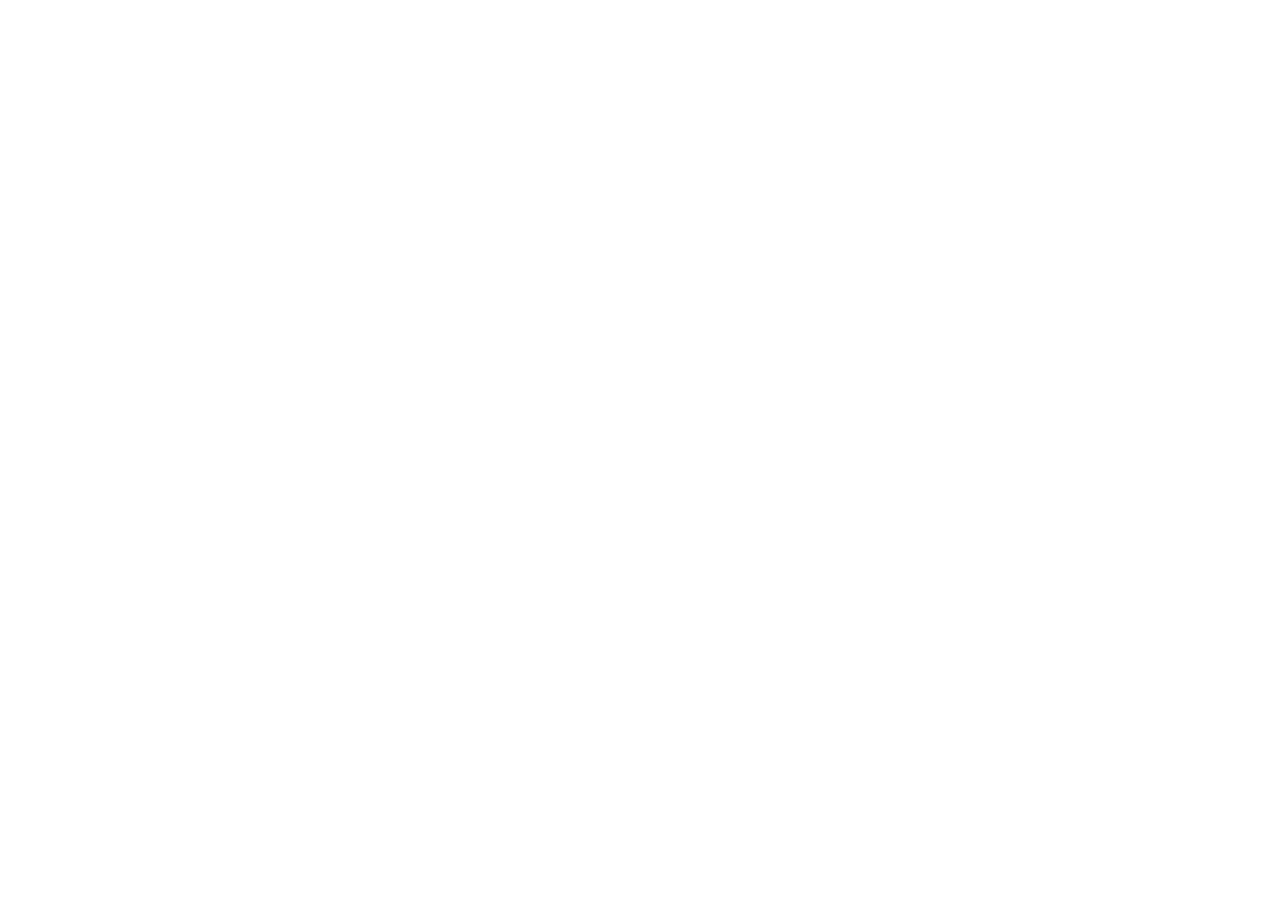
==== index.html @ 46dae687 "Inicio de creacion de la pag" ====
<!DOCTYPE html>
<html lang="es">
<head>
    <meta charset="UTF-8">
    <meta name="viewport" content="width=device-width, initial-scale=1.0">
    <title>Nébula</title>
</head>
<body>
    <header></header>
    <hero></hero>
    <footer></footer>
</body>
</html>
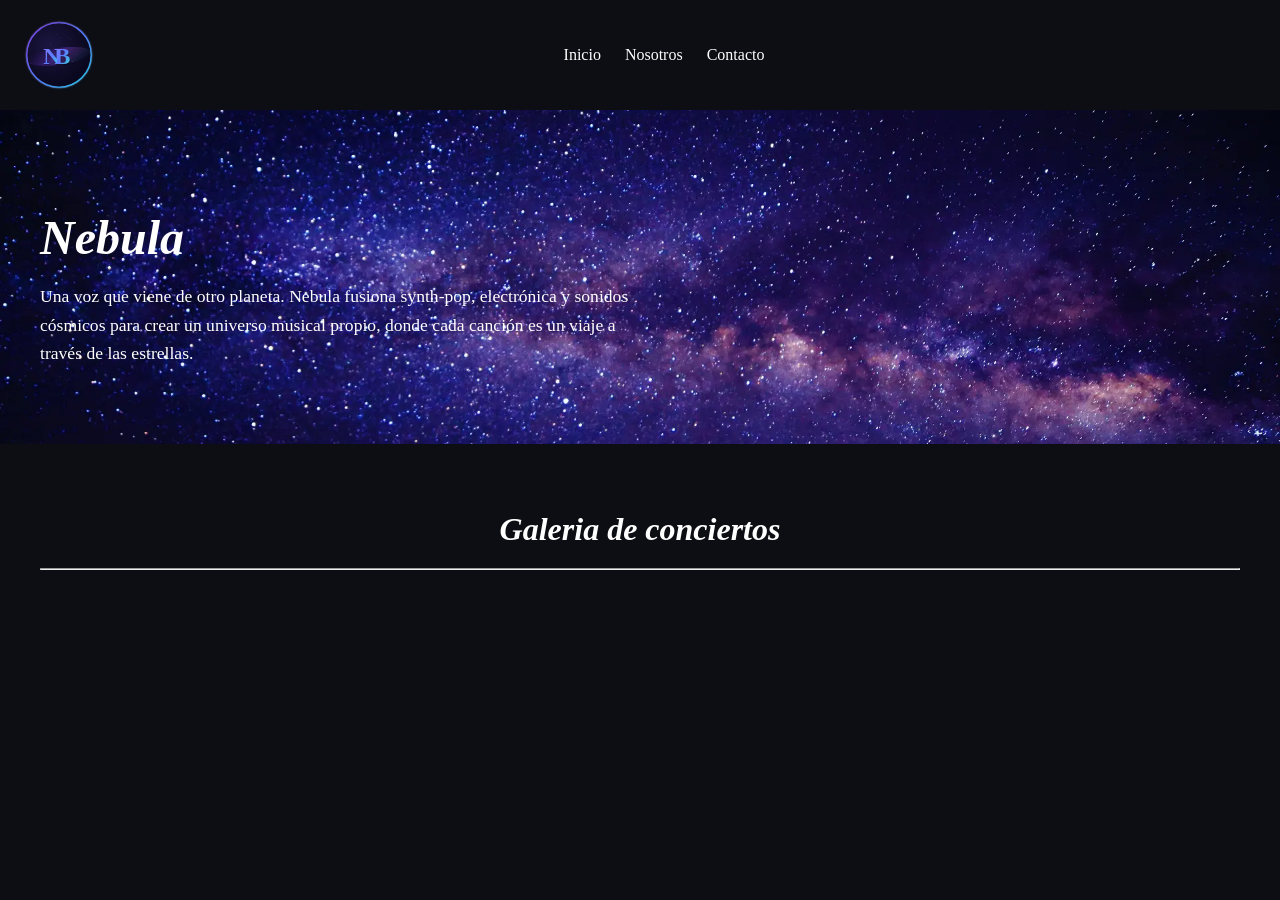
==== commit 4d893f28: "Html y css y imagenes" ====
--- a/index.html
+++ b/index.html
@@ -4,10 +4,36 @@
     <meta charset="UTF-8">
     <meta name="viewport" content="width=device-width, initial-scale=1.0">
     <title>Nébula</title>
+
+    <link rel="stylesheet" href="css.css">
 </head>
 <body>
-    <header></header>
-    <hero></hero>
+    <header>
+         <img src="/assets/img/Logo.svg" class="logo">
+    
+        <nav>
+            <a href="#">Inicio</a>
+            <a href="#">Nosotros</a>
+            <a href="#">Contacto</a>
+        </nav>
+    </header>
+    <section class="hero">
+        <div class="hero-text">
+            <h1>Nebula</h1>
+            <p>Una voz que viene de otro planeta. Nebula fusiona synth-pop, electrónica y sonidos cósmicos para crear un universo musical propio, donde cada canción es un viaje a través de las estrellas.</p>
+        </div>
+    </section>
+    <section class="galeria">
+        <div>    
+            <h1>Galeria de conciertos
+            </h1>
+            <hr>
+
+            <div>
+                
+            </div>
+        </div>
+    </section>
     <footer></footer>
 </body>
 </html>
--- a/css.css
+++ b/css.css
@@ -0,0 +1,79 @@
+header {
+    position: fixed;
+    top: 0;
+    left: 0;
+    right: 0;
+    width: 100%;
+    z-index: 1000;
+    border-radius: 0;
+    background-color: #0d0d14;
+    padding: 20px 24px;
+    display: grid;
+    grid-template-columns: 1fr auto 1fr;
+    align-items: center;
+}
+
+body {
+    margin: 0;
+    padding-top: 110px; 
+    background-color: #0d0d14;
+    
+}
+
+.hero {
+    background-image: url("/assets/img/estrellado.webp");
+    background-size: cover;
+    background-position: center;
+    background-repeat: no-repeat;
+    min-height: 50px; 
+    display: flex;
+    align-items: center;
+    padding: 60px 40px;
+
+    margin: 0;         
+    border-radius: 0;  
+}
+
+.hero-text {
+    max-width: 600px;
+    color: white;
+}
+
+.hero-text h1 {
+    font-size: 3rem;
+    font-style: italic;
+    margin-bottom: 16px;
+}
+
+.hero-text p {
+    font-size: 1.1rem;
+    line-height: 1.6;
+}
+.logo {
+    height: 70px;
+    width: auto;
+}
+
+nav {
+    display: flex;
+    gap: 24px;
+}
+
+nav a {
+    color: white;
+    text-decoration: none;
+    font-weight: 500;
+}
+
+.galeria {
+    background-color: #0d0d14;
+    color: white;
+    padding: 40px 40px;
+    
+}
+.galeria h1 {
+     font-size: 2rem;
+    text-align: center;
+    margin-bottom: 20px;
+    font-style: italic;
+}
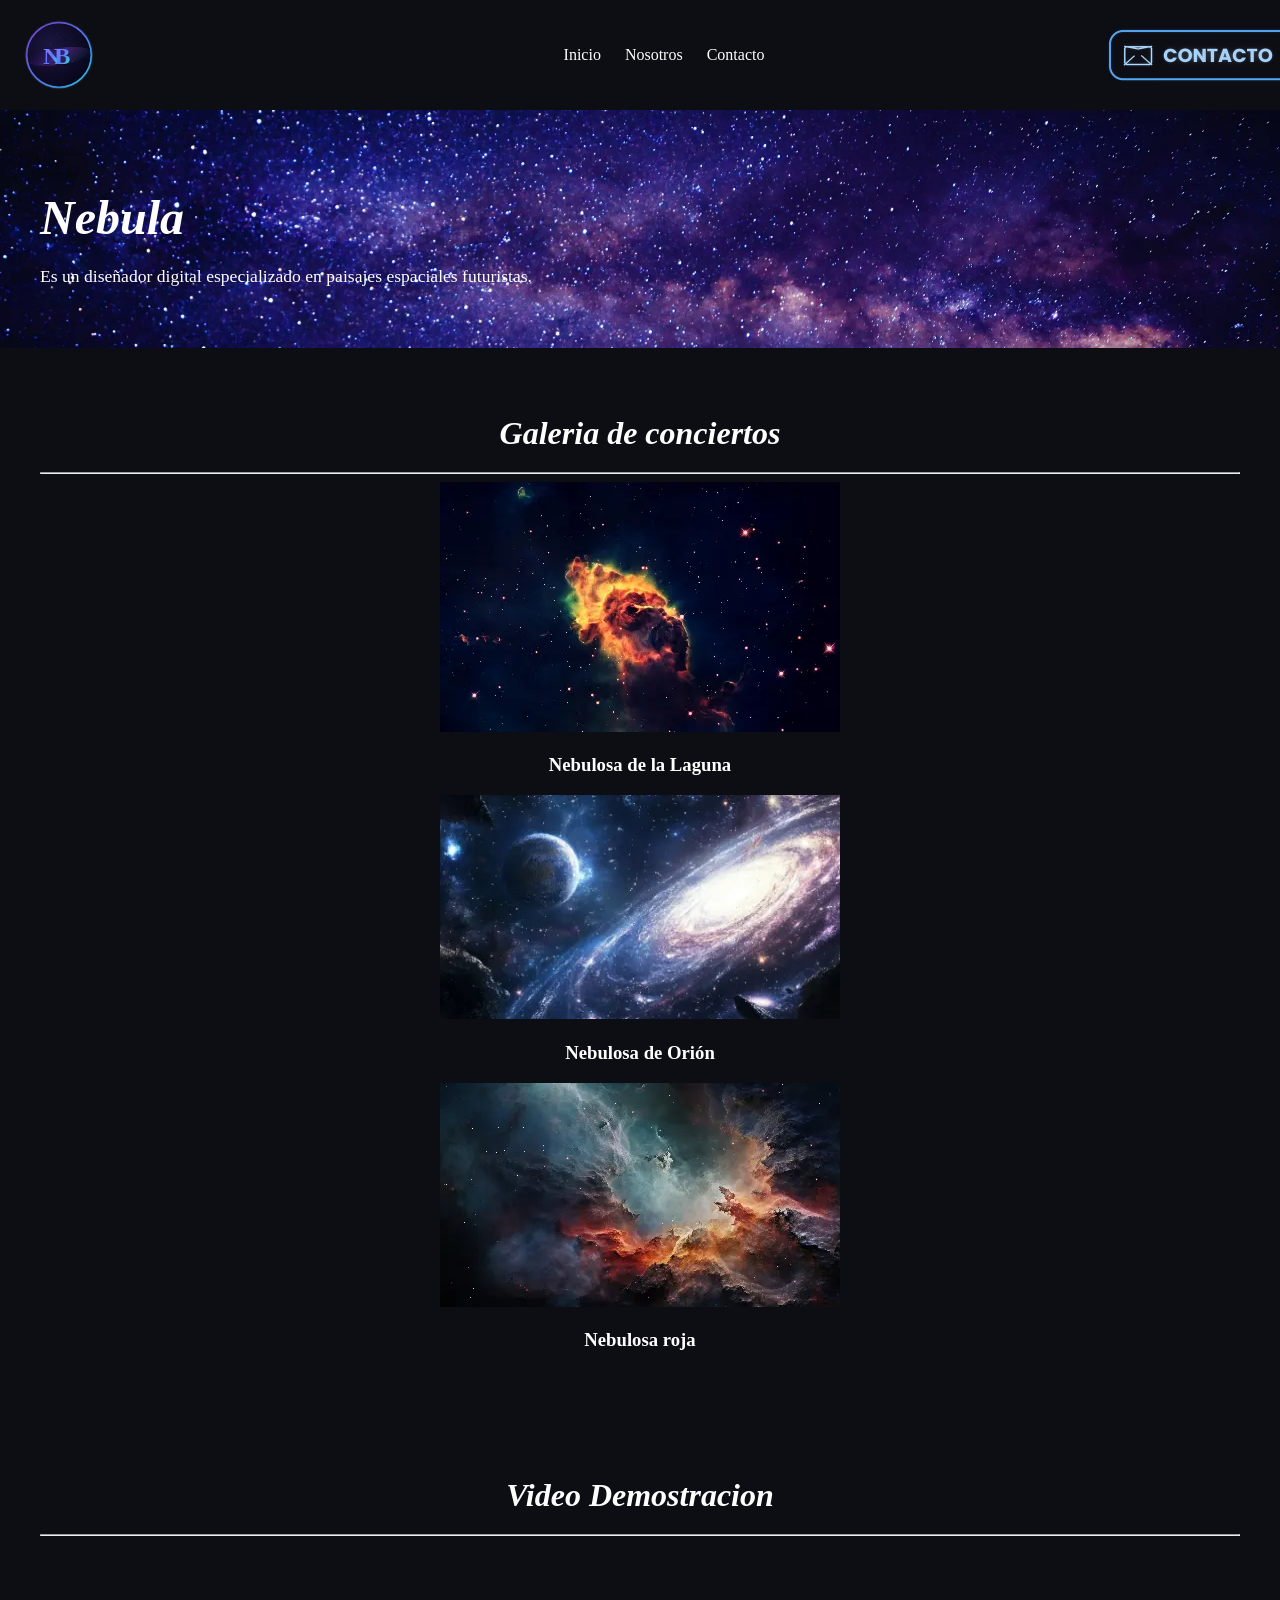
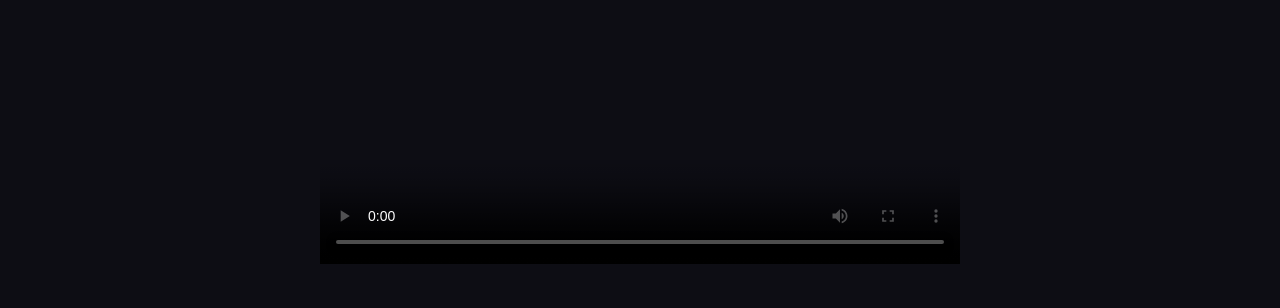
==== commit 179e5e97: "Imagenes nuevas y index" ====
--- a/index.html
+++ b/index.html
@@ -15,25 +15,51 @@
             <a href="#">Inicio</a>
             <a href="#">Nosotros</a>
             <a href="#">Contacto</a>
+            
         </nav>
+        <a href="#contacto" class="btn-contacto">
+            <img src="/assets/img/contacto_neon.gif" alt="Contacto">
+        </a>
     </header>
     <section class="hero">
         <div class="hero-text">
             <h1>Nebula</h1>
-            <p>Una voz que viene de otro planeta. Nebula fusiona synth-pop, electrónica y sonidos cósmicos para crear un universo musical propio, donde cada canción es un viaje a través de las estrellas.</p>
+            <p>Es un diseñador digital especializado en paisajes espaciales futuristas.</p>
         </div>
     </section>
-    <section class="galeria">
+    <section class="galeria" align="center">
         <div>    
             <h1>Galeria de conciertos
             </h1>
             <hr>
-
             <div>
-                
+                <img src="/assets/img/concert1.webp">
+                 <div class="card-info">
+                    <h3>Nebulosa de la Laguna</h3>
+                </div>
+            </div>
+            <div>
+                 <img src="/assets/img/concert2.webp" alt="Nebulosa de Orión">
+                <div class="card-info">
+                    <h3>Nebulosa de Orión</h3>
+                </div>
+            </div>
+            <div>
+                 <img src="/assets/img/concert3.webp" alt="Nebulosa roja">
+                <div class="card-info">
+                    <h3>Nebulosa roja</h3>
+                </div>
             </div>
         </div>
     </section>
-    <footer></footer>
+    <section class="galeria" align="center">
+        <h1>Video Demostracion</h1>
+        <hr>
+        <video controls width="640" poster="/assets/img/portada.webp">
+            <source src="assets/video/video.mp4" type="video/mp4">
+        </video>
+    </section>
+
+    
 </body>
 </html>
--- a/css.css
+++ b/css.css
@@ -12,7 +12,24 @@
     grid-template-columns: 1fr auto 1fr;
     align-items: center;
 }
+.btn-contacto {
+    justify-self: end;
+    display: block;
+    border-radius: 16px;
+    transition: transform 0.2s ease, filter 0.2s ease;
+}
 
+.btn-contacto img {
+    height: 60px;          
+    width: auto;
+    display: block;
+}
+
+
+.btn-contacto:hover {
+    transform: translateY(-2px) scale(1.04);
+    filter: brightness(1.25);
+}
 body {
     margin: 0;
     padding-top: 110px; 
@@ -25,18 +42,25 @@
     background-size: cover;
     background-position: center;
     background-repeat: no-repeat;
-    min-height: 50px; 
+    min-height: 60px; 
     display: flex;
     align-items: center;
-    padding: 60px 40px;
+    padding: 40px 40px;
 
     margin: 0;         
     border-radius: 0;  
 }
 
 .hero-text {
-    max-width: 600px;
+    max-width: 700px;
     color: white;
+    
+}
+.hero-text p {
+   
+    color: white;
+     font-size: 2.1rem;
+   
 }
 
 .hero-text h1 {
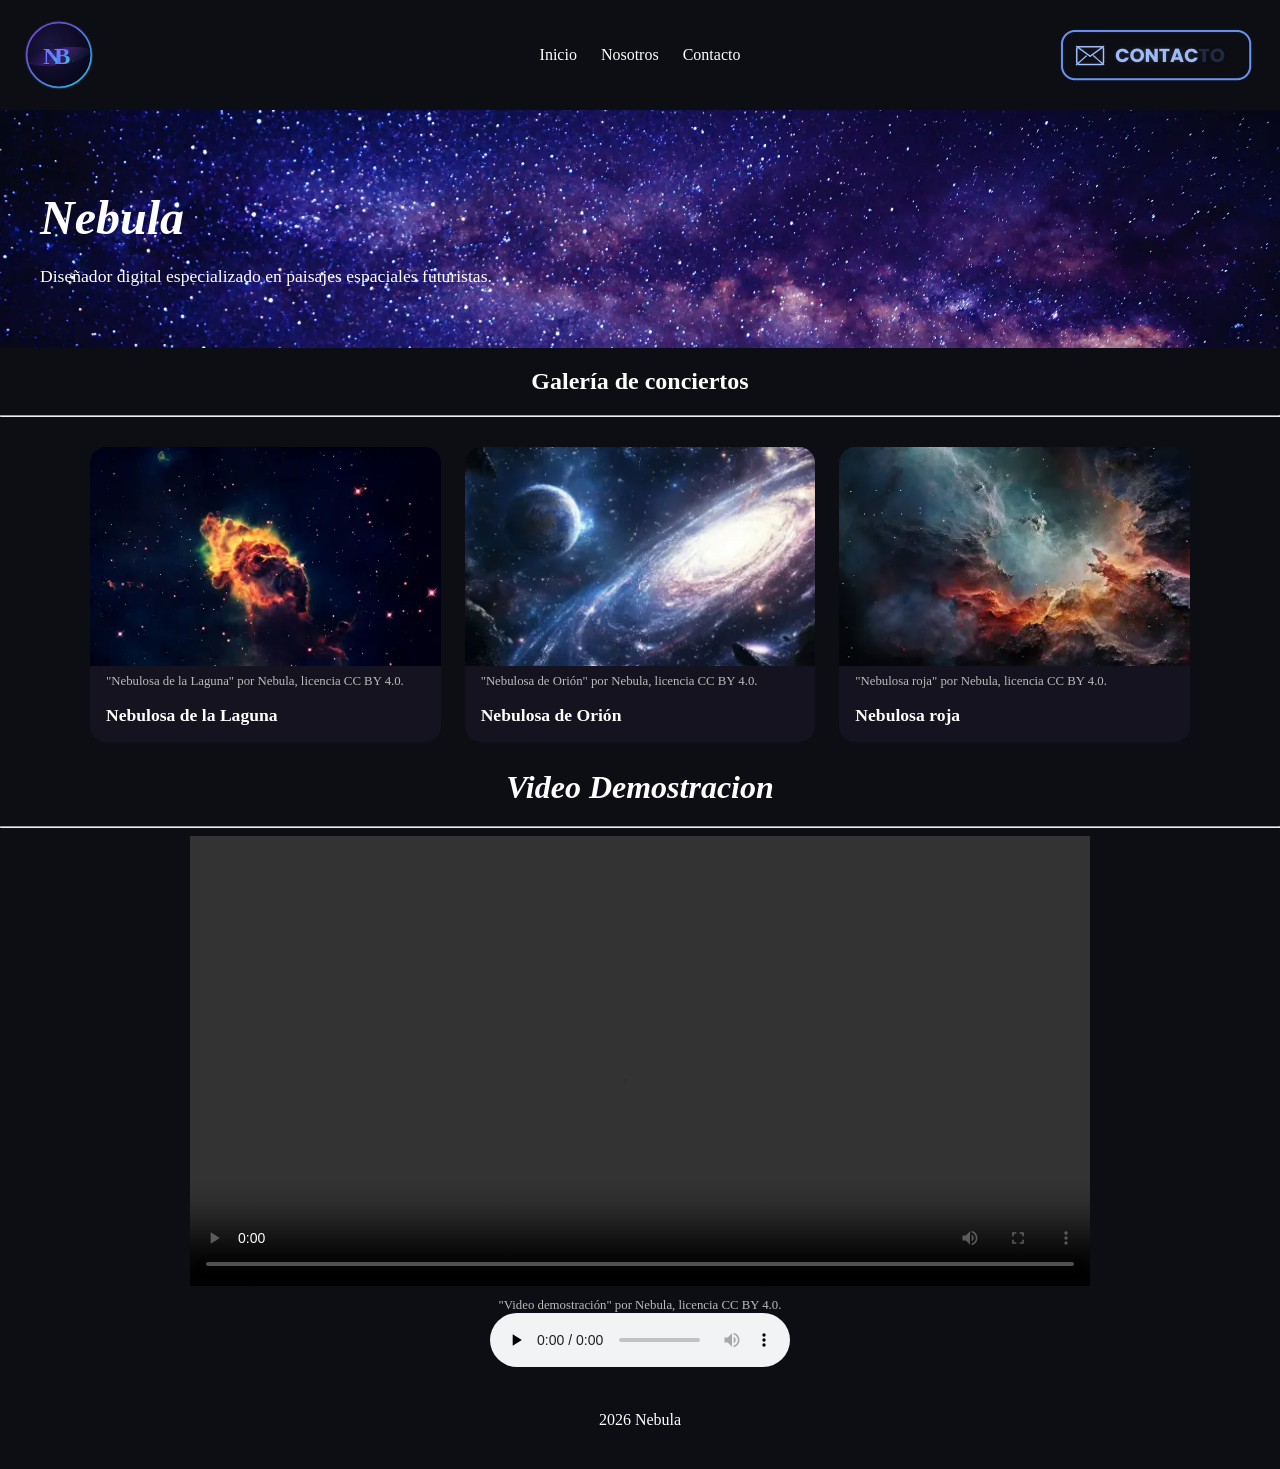
==== commit cc0f9fc3: "Final_de_pag" ====
--- a/index.html
+++ b/index.html
@@ -18,48 +18,81 @@
             
         </nav>
         <a href="#contacto" class="btn-contacto">
-            <img src="/assets/img/contacto_neon.gif" alt="Contacto">
+            <img src="/assets/img/contacto_neon.gif" alt="Botón de contacto con efecto neón">
         </a>
     </header>
-    <section class="hero">
+    <section  class="hero">
         <div class="hero-text">
             <h1>Nebula</h1>
-            <p>Es un diseñador digital especializado en paisajes espaciales futuristas.</p>
+            <p>Diseñador digital especializado en paisajes espaciales futuristas.</p>
         </div>
     </section>
-    <section class="galeria" align="center">
-        <div>    
-            <h1>Galeria de conciertos
-            </h1>
-            <hr>
-            <div>
-                <img src="/assets/img/concert1.webp">
-                 <div class="card-info">
-                    <h3>Nebulosa de la Laguna</h3>
-                </div>
-            </div>
-            <div>
-                 <img src="/assets/img/concert2.webp" alt="Nebulosa de Orión">
-                <div class="card-info">
-                    <h3>Nebulosa de Orión</h3>
-                </div>
-            </div>
-            <div>
-                 <img src="/assets/img/concert3.webp" alt="Nebulosa roja">
-                <div class="card-info">
-                    <h3>Nebulosa roja</h3>
-                </div>
+    <section  class="galeria">
+    <h1 >Galería de conciertos</h1>
+    <hr>
+ 
+    <div class="cards">
+        <div class="card">
+            <figure>
+                <img src="/assets/img/concert1.webp" alt="Nebulosa de la Laguna, nube de gas rosada y azulada con estrellas brillantes" >
+                <figcaption>
+                    "Nebulosa de la Laguna" por Nebula, licencia
+                  CC BY 4.0.
+                </figcaption>
+            </figure>
+            <div class="card-info">
+                <h3>Nebulosa de la Laguna</h3>
             </div>
         </div>
-    </section>
-    <section class="galeria" align="center">
+ 
+        <div class="card">
+            <figure>
+                <img src="/assets/img/concert2.webp" alt="Nebulosa de Orión, nube de gas luminosa en tonos azules y anaranjados">
+                <figcaption>
+                    "Nebulosa de Orión" por Nebula, licencia
+                    CC BY 4.0.
+                </figcaption>
+            </figure>
+            <div class="card-info">
+                <h3>Nebulosa de Orión</h3>
+            </div>
+        </div>
+ 
+        <div class="card">
+            <figure>
+                <img src="/assets/img/concert3.webp" alt="Nebulosa roja, nube cósmica de tonos rojizos sobre un fondo estrellado" width="1200" height="750" loading="lazy">
+                <figcaption>
+                    "Nebulosa roja" por Nebula, licencia
+                   CC BY 4.0.
+                </figcaption>
+            </figure>
+            <div class="card-info">
+                <h3>Nebulosa roja</h3>
+            </div>
+        </div>
+    </div>
+</section>
+    <section class="video" align="center">
         <h1>Video Demostracion</h1>
         <hr>
-        <video controls width="640" poster="/assets/img/portada.webp">
-            <source src="assets/video/video.mp4" type="video/mp4">
-        </video>
-    </section>
-
-    
+        <figure>
+            <video controls>
+                <source src="/assets/video/video.mp4" type="video/mp4">
+            </video>
+            <figcaption>
+                "Video demostración" por Nebula, licencia
+                CC BY 4.0.
+            </figcaption>
+        </figure>
+         <audio controls preload="none">
+                <source src="assets/audio/audio.mp3" type="audio/mpeg">
+                
+        </audio>
+    </section> 
+    </main>
+ 
+    <footer id="contacto">
+        <p> 2026 Nebula</p>
+    </footer>
 </body>
 </html>
--- a/css.css
+++ b/css.css
@@ -1,103 +1,146 @@
+body {
+    margin: 0;
+    padding-top: 110px;
+    background-color: #0d0d14;
+    color: white;
+}
+ 
+figure {
+    margin: 0;
+}
+ 
+figcaption {
+    color: #bbb;
+    font-size: 0.8rem;
+    padding: 8px 16px 0;
+}
+ 
+figcaption a {
+    color: #9ad;
+}
 header {
     position: fixed;
     top: 0;
     left: 0;
     right: 0;
-    width: 100%;
     z-index: 1000;
-    border-radius: 0;
     background-color: #0d0d14;
     padding: 20px 24px;
     display: grid;
     grid-template-columns: 1fr auto 1fr;
     align-items: center;
 }
+ 
+.logo {
+    height: 70px;
+    width: auto;
+}
+ 
+nav {
+    display: flex;
+    gap: 24px;
+}
+ 
+nav a {
+    color: white;
+    text-decoration: none;
+    font-weight: 500;
+}
+ 
 .btn-contacto {
     justify-self: end;
-    display: block;
-    border-radius: 16px;
     transition: transform 0.2s ease, filter 0.2s ease;
 }
-
+ 
 .btn-contacto img {
-    height: 60px;          
+    height: 60px;
     width: auto;
     display: block;
 }
-
-
+ 
 .btn-contacto:hover {
     transform: translateY(-2px) scale(1.04);
     filter: brightness(1.25);
 }
-body {
-    margin: 0;
-    padding-top: 110px; 
-    background-color: #0d0d14;
-    
-}
-
+ 
+/* Hero */
 .hero {
     background-image: url("/assets/img/estrellado.webp");
     background-size: cover;
     background-position: center;
-    background-repeat: no-repeat;
-    min-height: 60px; 
-    display: flex;
-    align-items: center;
-    padding: 40px 40px;
-
-    margin: 0;         
-    border-radius: 0;  
+    padding: 40px;
 }
-
+ 
 .hero-text {
     max-width: 700px;
-    color: white;
-    
 }
-.hero-text p {
-   
-    color: white;
-     font-size: 2.1rem;
-   
-}
-
+ 
 .hero-text h1 {
     font-size: 3rem;
     font-style: italic;
     margin-bottom: 16px;
 }
-
+ 
 .hero-text p {
     font-size: 1.1rem;
     line-height: 1.6;
 }
-.logo {
-    height: 70px;
-    width: auto;
+ 
+/* Galería */
+.galeria h1 {
+    text-align: center;
 }
-
-nav {
-    display: flex;
+ 
+.cards {
+    display: grid;
+    grid-template-columns: repeat(3, 1fr);
     gap: 24px;
+    max-width: 1100px;
+    margin: 30px auto 0;
 }
-
-nav a {
-    color: white;
-    text-decoration: none;
-    font-weight: 500;
+ 
+.card {
+    background-color: #15131f;
+    border-radius: 16px;
+    overflow: hidden;
 }
-
-.galeria {
-    background-color: #0d0d14;
-    color: white;
-    padding: 40px 40px;
-    
+ 
+.card img {
+    width: 100%;
+    height: auto; 
+    aspect-ratio: 16 / 10;
+    object-fit: cover;
+    display: block;
 }
-.galeria h1 {
-     font-size: 2rem;
+ 
+.card-info {
+    padding: 16px;
+}
+ 
+.card-info h3 {
+    margin: 0;
+    font-size: 1.1rem;
+}
+ 
+/* Vídeo */
+.video {
     text-align: center;
+}
+ 
+.video h1 {
+    font-size: 2rem;
     margin-bottom: 20px;
     font-style: italic;
+}
+ 
+.video video {
+    width: 100%;
+    max-width: 900px;
+    height: auto;
+}
+ 
+/* Pie */
+footer {
+    text-align: center;
+    padding: 24px;
 }
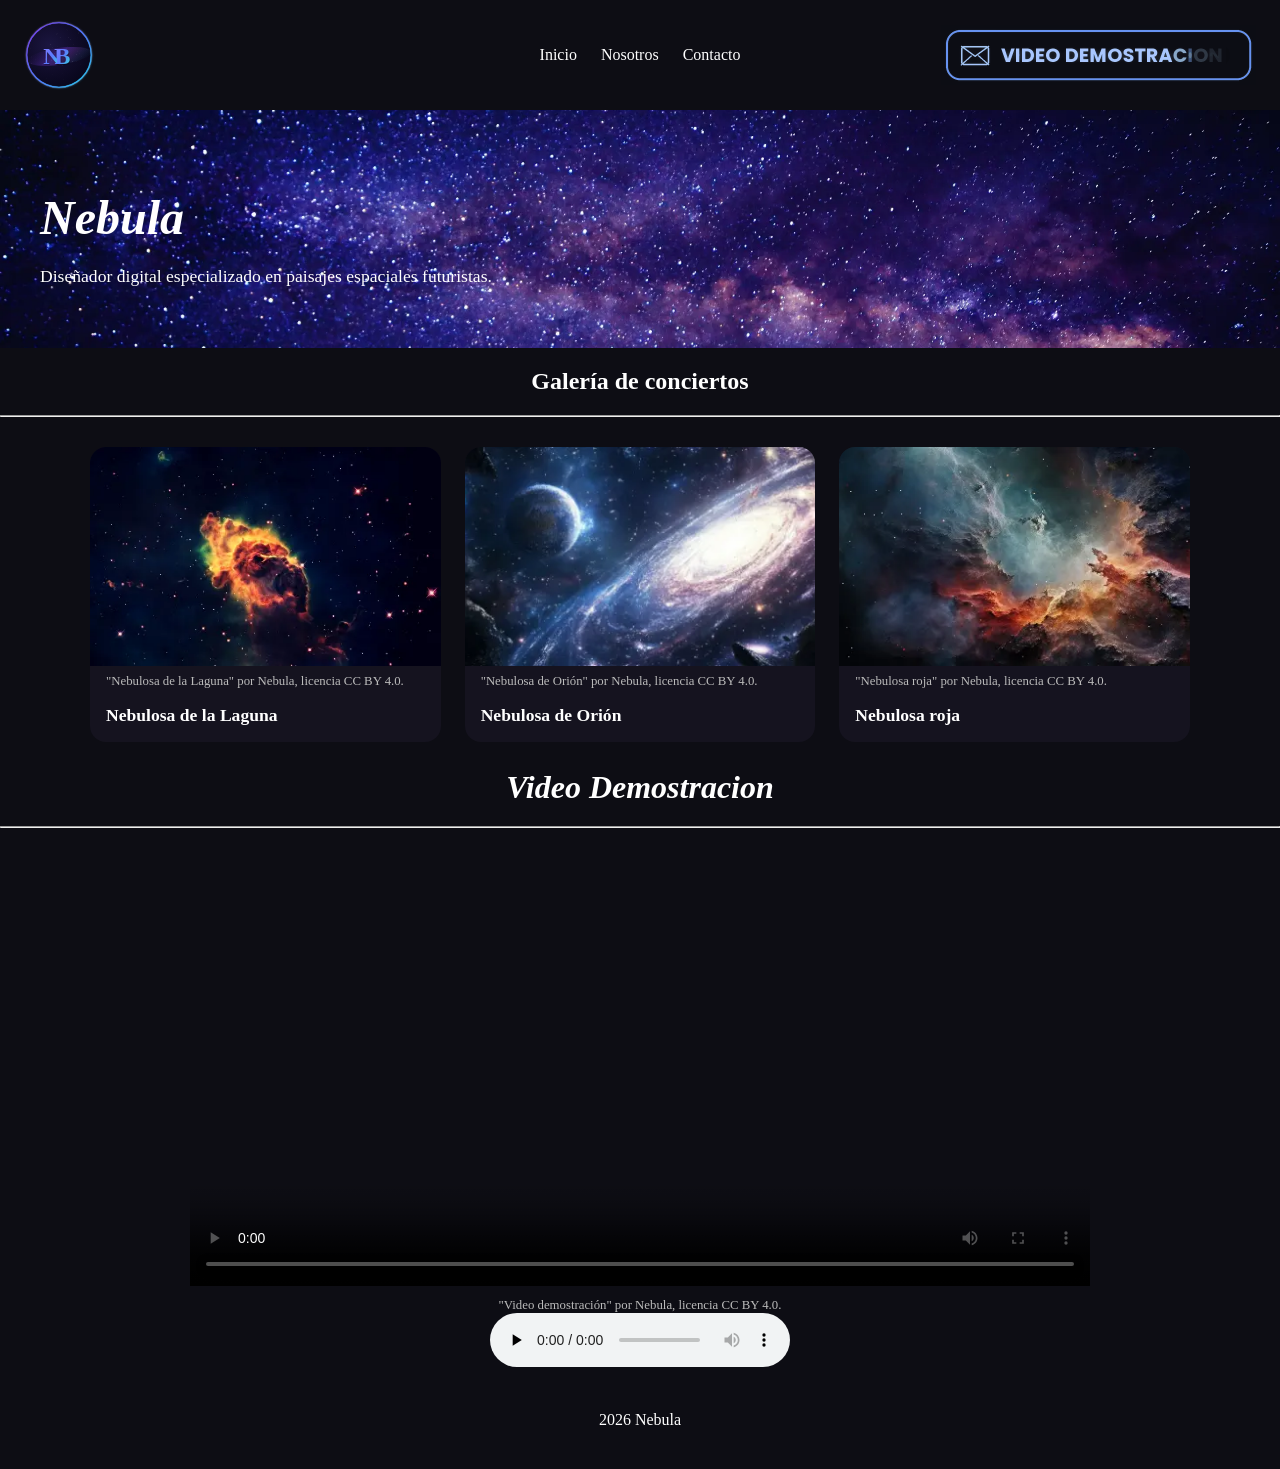
==== commit e2840ca5: "modificacion final" ====
--- a/index.html
+++ b/index.html
@@ -9,7 +9,7 @@
 </head>
 <body>
     <header>
-         <img src="/assets/img/Logo.svg" class="logo">
+         <img src="/assets/img/Logo.svg" class="logo" width="200" height="70" loading="lazy">
     
         <nav>
             <a href="#">Inicio</a>
@@ -18,7 +18,7 @@
             
         </nav>
         <a href="#contacto" class="btn-contacto">
-            <img src="/assets/img/contacto_neon.gif" alt="Botón de contacto con efecto neón">
+            <img src="/assets/img/contacto_neon.gif" alt="Botón de contacto con efecto neón" width="180" height="60" loading="lazy">
         </a>
     </header>
     <section  class="hero">
@@ -34,7 +34,7 @@
     <div class="cards">
         <div class="card">
             <figure>
-                <img src="/assets/img/concert1.webp" alt="Nebulosa de la Laguna, nube de gas rosada y azulada con estrellas brillantes" >
+                <img src="/assets/img/concert1.webp" alt="Nebulosa de la Laguna, nube de gas rosada y azulada con estrellas brillantes" width="1200" height="750" loading="lazy">
                 <figcaption>
                     "Nebulosa de la Laguna" por Nebula, licencia
                   CC BY 4.0.
@@ -47,7 +47,7 @@
  
         <div class="card">
             <figure>
-                <img src="/assets/img/concert2.webp" alt="Nebulosa de Orión, nube de gas luminosa en tonos azules y anaranjados">
+                <img src="/assets/img/concert2.webp" alt="Nebulosa de Orión, nube de gas luminosa en tonos azules y anaranjados" width="1200" height="750" loading="lazy">
                 <figcaption>
                     "Nebulosa de Orión" por Nebula, licencia
                     CC BY 4.0.
@@ -76,8 +76,8 @@
         <h1>Video Demostracion</h1>
         <hr>
         <figure>
-            <video controls>
-                <source src="/assets/video/video.mp4" type="video/mp4">
+            <video controls poster="assets/img/poster.webp">
+                <source src="/assets/video/video.mp4" type="video/mp4" >
             </video>
             <figcaption>
                 "Video demostración" por Nebula, licencia
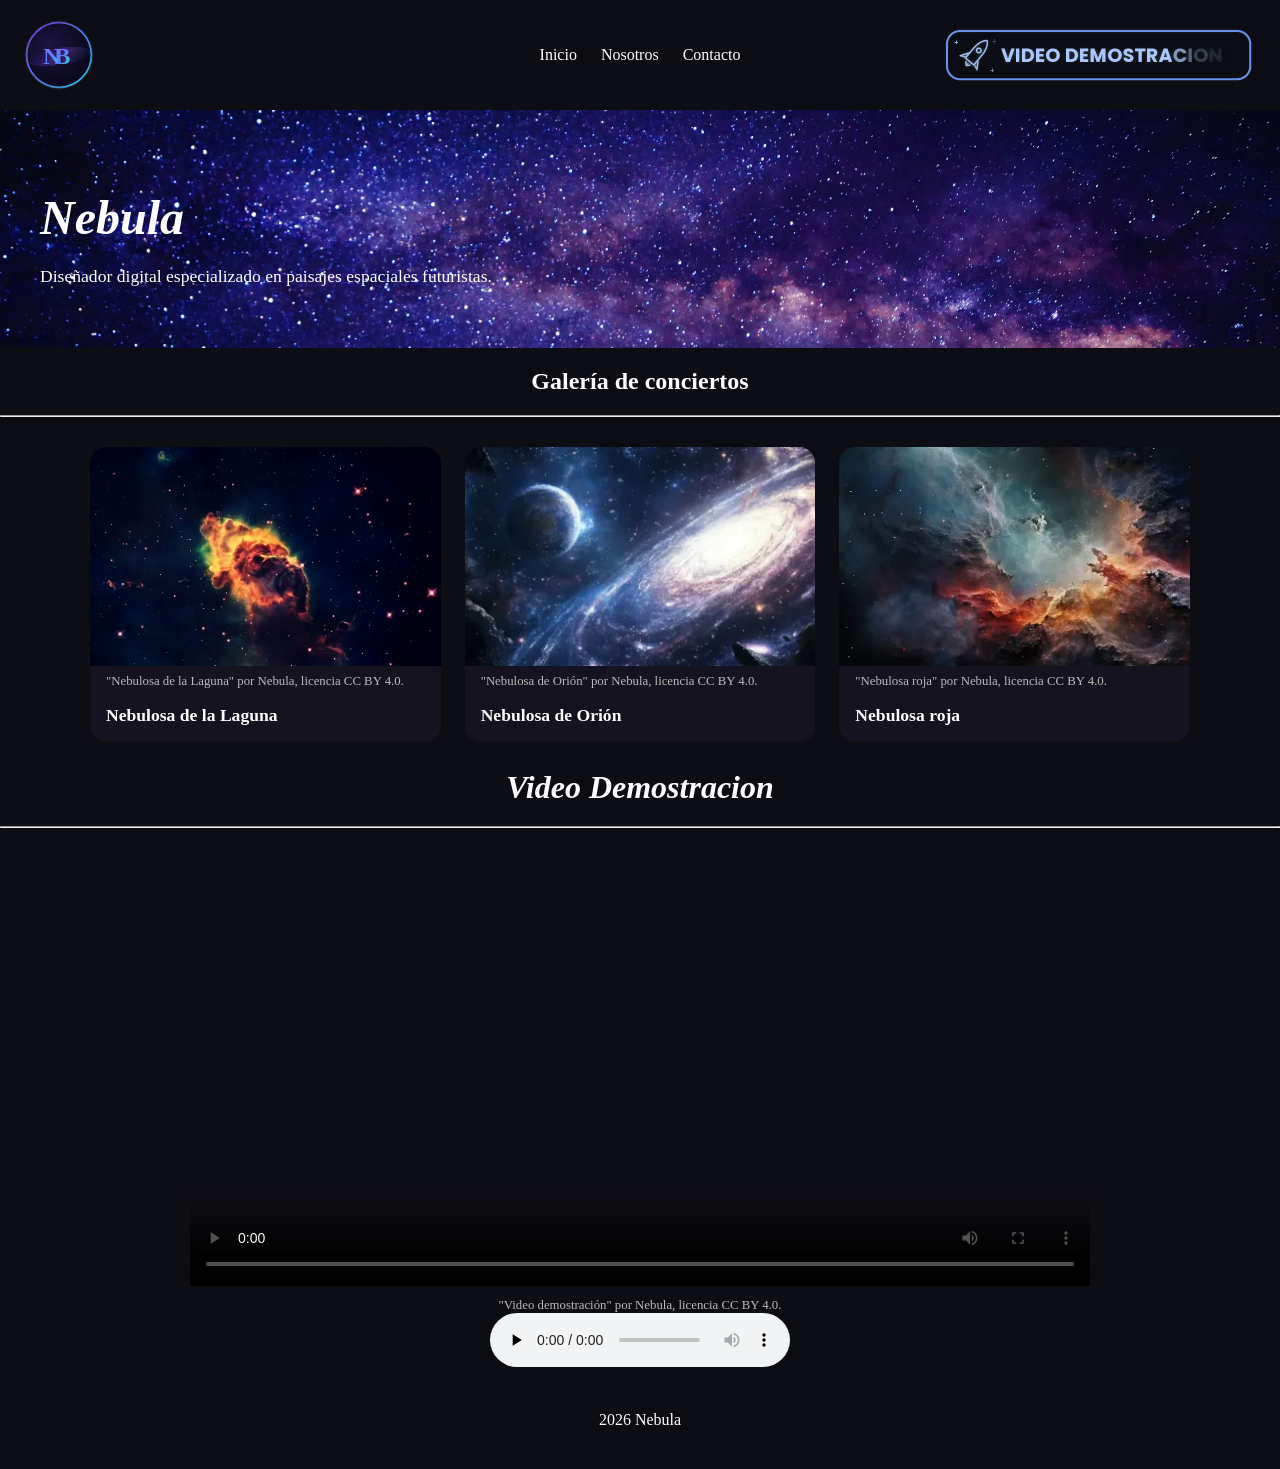
==== commit c66564b2: "correccion de rutas" ====
--- a/index.html
+++ b/index.html
@@ -9,7 +9,7 @@
 </head>
 <body>
     <header>
-         <img src="/assets/img/Logo.svg" class="logo" width="200" height="70" loading="lazy">
+         <img src="assets/img/Logo.svg" class="logo" width="200" height="70" loading="lazy">
     
         <nav>
             <a href="#">Inicio</a>
@@ -18,7 +18,7 @@
             
         </nav>
         <a href="#contacto" class="btn-contacto">
-            <img src="/assets/img/contacto_neon.gif" alt="Botón de contacto con efecto neón" width="180" height="60" loading="lazy">
+            <img src="assets/img/contacto_neon.gif" alt="Botón de contacto con efecto neón" width="180" height="60" loading="lazy">
         </a>
     </header>
     <section  class="hero">
@@ -34,7 +34,7 @@
     <div class="cards">
         <div class="card">
             <figure>
-                <img src="/assets/img/concert1.webp" alt="Nebulosa de la Laguna, nube de gas rosada y azulada con estrellas brillantes" width="1200" height="750" loading="lazy">
+                <img src="assets/img/concert1.webp" alt="Nebulosa de la Laguna, nube de gas rosada y azulada con estrellas brillantes" width="1200" height="750" loading="lazy">
                 <figcaption>
                     "Nebulosa de la Laguna" por Nebula, licencia
                   CC BY 4.0.
@@ -47,7 +47,7 @@
  
         <div class="card">
             <figure>
-                <img src="/assets/img/concert2.webp" alt="Nebulosa de Orión, nube de gas luminosa en tonos azules y anaranjados" width="1200" height="750" loading="lazy">
+                <img src="assets/img/concert2.webp" alt="Nebulosa de Orión, nube de gas luminosa en tonos azules y anaranjados" width="1200" height="750" loading="lazy">
                 <figcaption>
                     "Nebulosa de Orión" por Nebula, licencia
                     CC BY 4.0.
@@ -60,7 +60,7 @@
  
         <div class="card">
             <figure>
-                <img src="/assets/img/concert3.webp" alt="Nebulosa roja, nube cósmica de tonos rojizos sobre un fondo estrellado" width="1200" height="750" loading="lazy">
+                <img src="assets/img/concert3.webp" alt="Nebulosa roja, nube cósmica de tonos rojizos sobre un fondo estrellado" width="1200" height="750" loading="lazy">
                 <figcaption>
                     "Nebulosa roja" por Nebula, licencia
                    CC BY 4.0.
@@ -77,7 +77,7 @@
         <hr>
         <figure>
             <video controls poster="assets/img/poster.webp">
-                <source src="/assets/video/video.mp4" type="video/mp4" >
+                <source src="assets/video/video.mp4" type="video/mp4" >
             </video>
             <figcaption>
                 "Video demostración" por Nebula, licencia
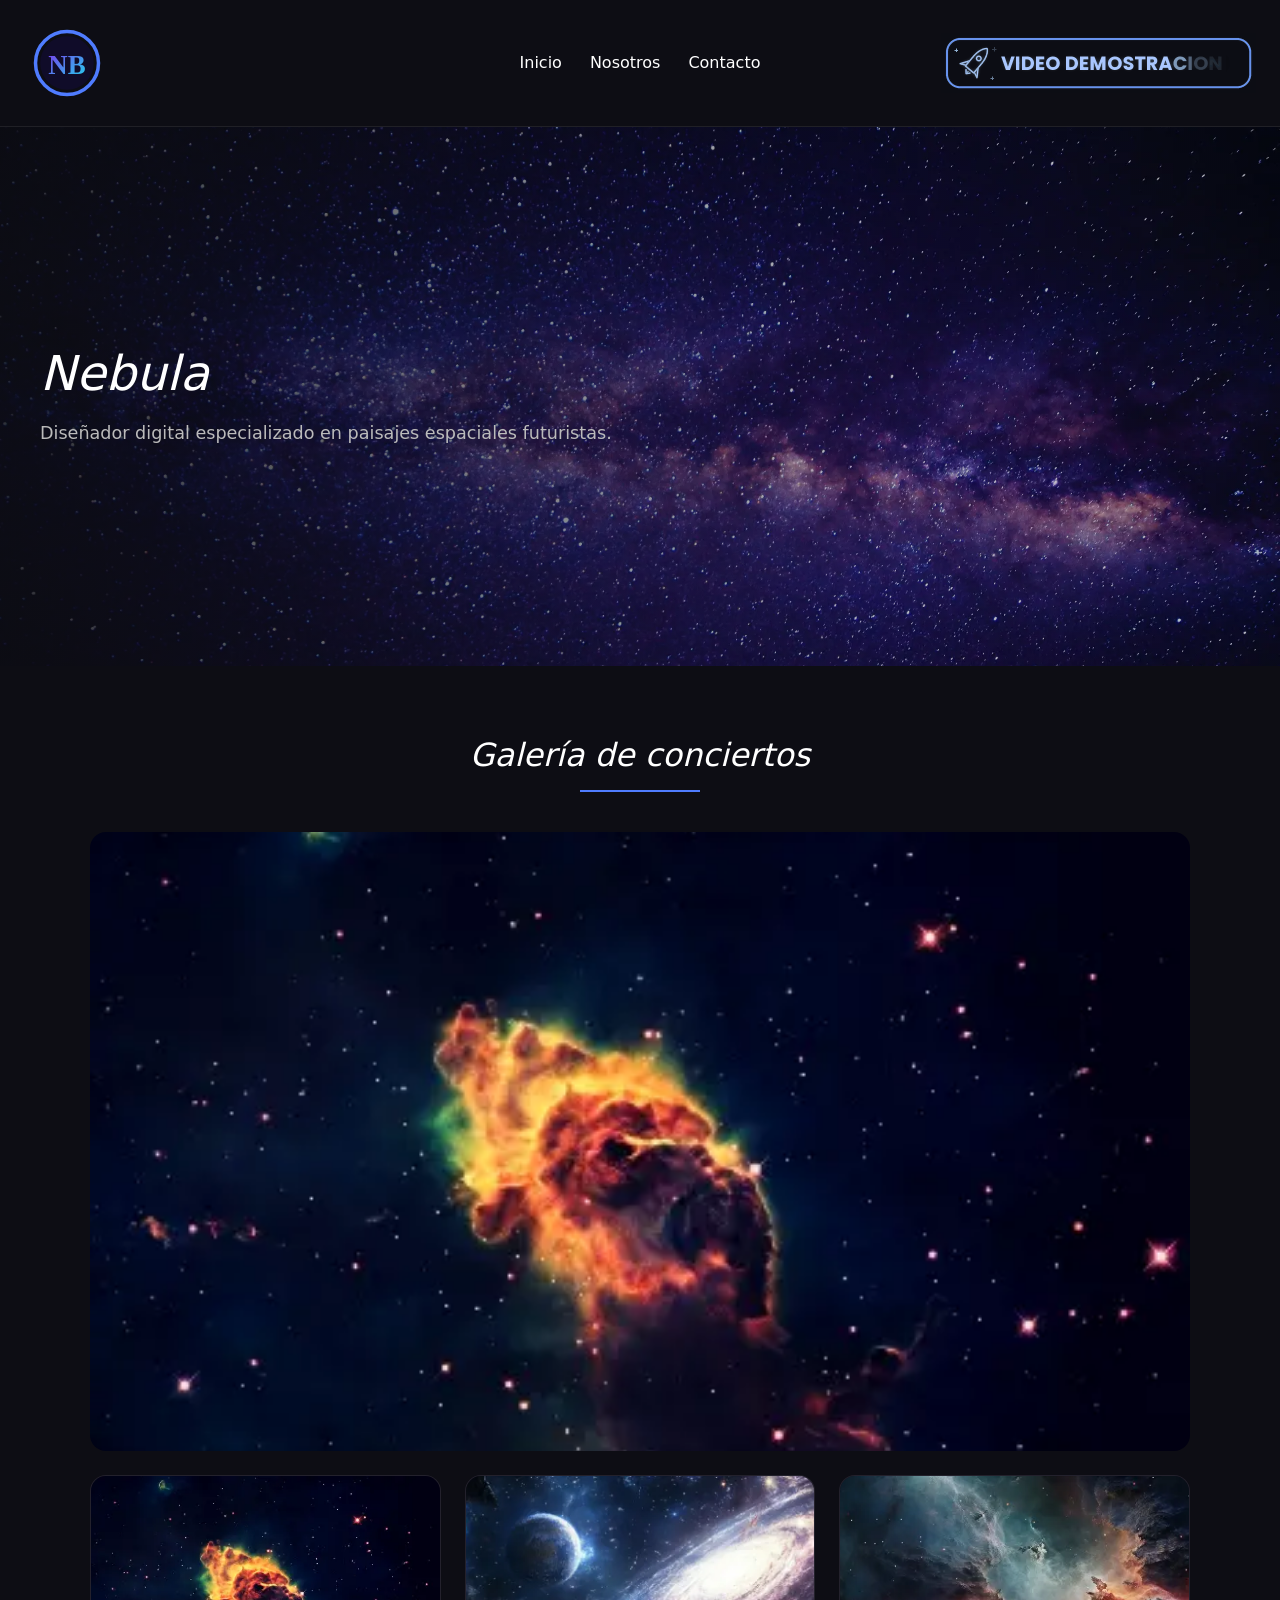
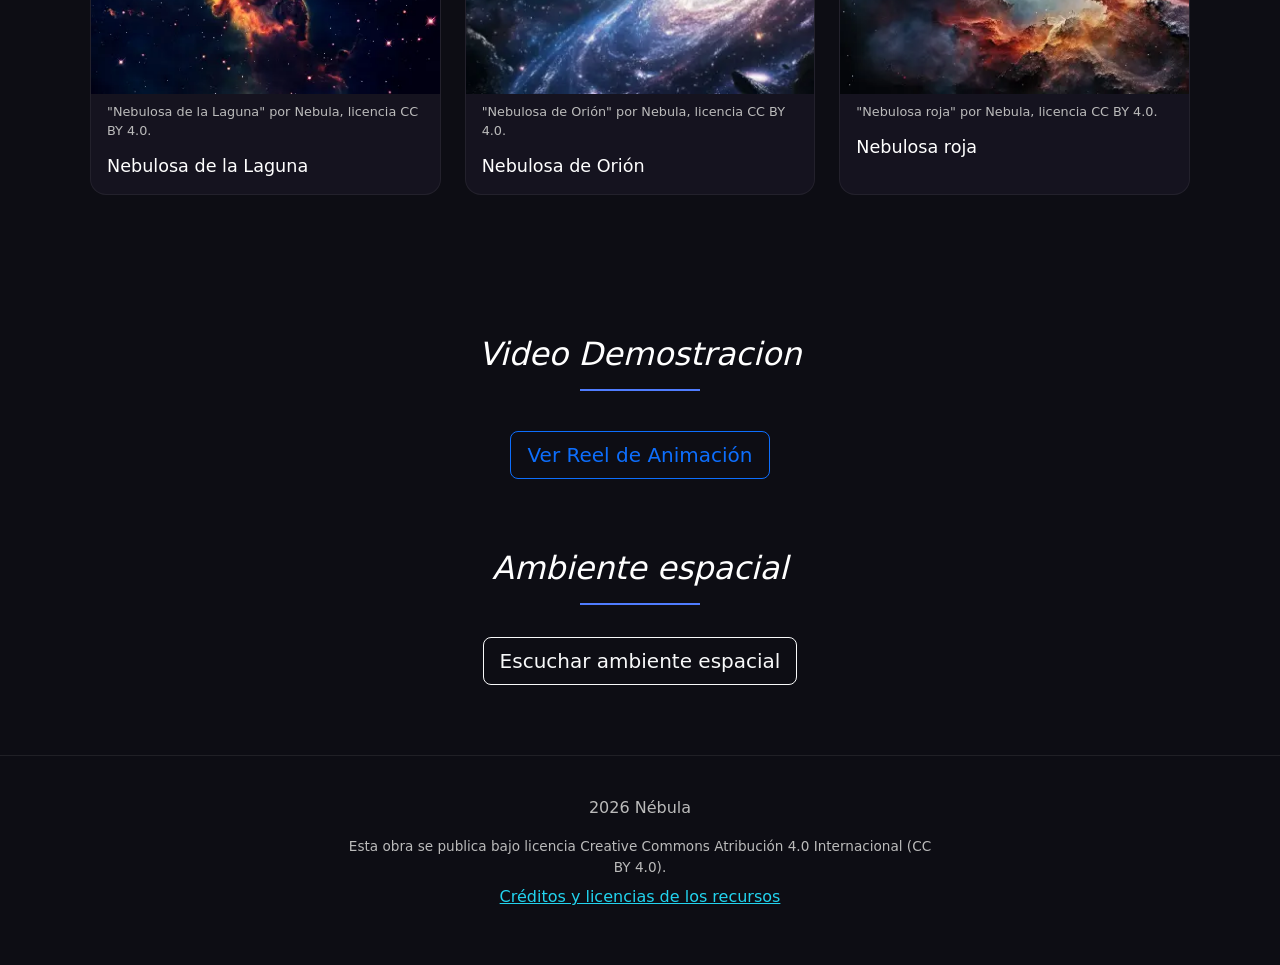
==== commit 27e7a5d1: "finish" ====
--- a/index.html
+++ b/index.html
@@ -5,11 +5,26 @@
     <meta name="viewport" content="width=device-width, initial-scale=1.0">
     <title>Nébula</title>
 
-    <link rel="stylesheet" href="css.css">
+    <!-- Agregar los enlaces a los archivos CSS de Bootstrap y el archivo CSS -->
+    <link rel="stylesheet" href="https://cdn.jsdelivr.net/npm/bootstrap@5.3.3/dist/css/bootstrap.min.css">
+    <link rel="stylesheet" href="css.css">  
 </head>
 <body>
     <header>
-         <img src="assets/img/Logo.svg" class="logo" width="200" height="70" loading="lazy">
+        <a href="#inicio" class="logo">
+            <svg class="logo__svg" viewBox="0 0 120 120" role="img" focusable="false">
+                <title>Nébula - volver al inicio</title>
+                <defs>
+                <linearGradient id="logoGrad" x1="0%" y1="0%" x2="100%" y2="100%">
+                    <stop class="logo__stop-a" offset="0%"/>
+                    <stop class="logo__stop-b" offset="100%"/>
+                </linearGradient>
+                </defs>
+                <circle class="logo__aro"   cx="60" cy="60" r="54"/>
+                <circle class="logo__disco" cx="60" cy="60" r="46"/>
+                <text   class="logo__texto" x="60" y="78" text-anchor="middle">NB</text>
+            </svg>
+        </a>
     
         <nav>
             <a href="#">Inicio</a>
@@ -30,11 +45,16 @@
     <section  class="galeria">
     <h1 >Galería de conciertos</h1>
     <hr>
- 
+        
+    <img id="principal" class="principal"
+     src="assets/img/concert1.webp"
+     alt="Nebulosa de la Laguna">
     <div class="cards">
         <div class="card">
             <figure>
-                <img src="assets/img/concert1.webp" alt="Nebulosa de la Laguna, nube de gas rosada y azulada con estrellas brillantes" width="1200" height="750" loading="lazy">
+                <img class="mini" data-full="assets/img/concert1.webp"
+                    src="assets/img/concert1.webp" alt="Nebulosa de la Laguna, nube de gas rosada y azulada con estrellas brillantes"
+                    width="1200" height="750" loading="lazy">
                 <figcaption>
                     "Nebulosa de la Laguna" por Nebula, licencia
                   CC BY 4.0.
@@ -44,10 +64,12 @@
                 <h3>Nebulosa de la Laguna</h3>
             </div>
         </div>
- 
+
         <div class="card">
             <figure>
-                <img src="assets/img/concert2.webp" alt="Nebulosa de Orión, nube de gas luminosa en tonos azules y anaranjados" width="1200" height="750" loading="lazy">
+                <img class="mini" data-full="assets/img/concert2.webp"
+                    src="assets/img/concert2.webp" alt="Nebulosa de Orión, nube de gas luminosa en tonos azules y anaranjados"
+                    width="1200" height="750" loading="lazy">
                 <figcaption>
                     "Nebulosa de Orión" por Nebula, licencia
                     CC BY 4.0.
@@ -57,10 +79,12 @@
                 <h3>Nebulosa de Orión</h3>
             </div>
         </div>
- 
+
         <div class="card">
             <figure>
-                <img src="assets/img/concert3.webp" alt="Nebulosa roja, nube cósmica de tonos rojizos sobre un fondo estrellado" width="1200" height="750" loading="lazy">
+                <img class="mini" data-full="assets/img/concert3.webp"
+                    src="assets/img/concert3.webp"  alt="Nebulosa roja, nube cósmica de tonos rojizos sobre un fondo estrellado"
+                    width="1200" height="750" loading="lazy">
                 <figcaption>
                     "Nebulosa roja" por Nebula, licencia
                    CC BY 4.0.
@@ -72,27 +96,69 @@
         </div>
     </div>
 </section>
+
+<!-- Seccion del reel -->
     <section class="video" align="center">
-        <h1>Video Demostracion</h1>
-        <hr>
-        <figure>
-            <video controls poster="assets/img/poster.webp">
-                <source src="assets/video/video.mp4" type="video/mp4" >
-            </video>
-            <figcaption>
-                "Video demostración" por Nebula, licencia
-                CC BY 4.0.
-            </figcaption>
-        </figure>
-         <audio controls preload="none">
-                <source src="assets/audio/audio.mp3" type="audio/mpeg">
-                
-        </audio>
-    </section> 
-    </main>
+    <h1>Video Demostracion</h1>
+    <hr>
+        <!-- Boton para llamar al reel con su id y clase de bootstrap -->
+    <button type="button" id="btnReel" class="btn btn-outline-primary btn-lg">
+        Ver Reel de Animación
+    </button>
+    <!-- contenedor que contiene el video con su id y clase de bootstrap -->
+    <div class="modal fade" id="modalReel" tabindex="-1" aria-labelledby="tituloReel" aria-hidden="true">
+        <div class="modal-dialog modal-lg modal-dialog-centered">
+            <!-- contenedor que aparece en el modal con su id y clase de bootstrap con fondo oscuro y texto blanco -->
+            <div class="modal-content bg-dark text-white">
+                <!-- cabecera del modal -->
+                <div class="modal-header border-0">
+                    <h5 class="modal-title" id="tituloReel">Reel de animación</h5>
+                    <button type="button" id="btnCerrarReel" class="btn-close btn-close-white" aria-label="Cerrar"></button>
+                </div>
+                <!-- Cuerpo del modal -->
+                <div class="modal-body">
+                    <video id="video" class="w-100" controls>
+                        <source src="assets/video/video.mp4" type="video/mp4">
+                    </video>
+                    <p class="mt-2 mb-0 text-secondary small">
+                        "Video demostración" por Nebula, licencia CC BY 4.0.
+                    </p>
+                </div>
+            </div>
+        </div>
+    </div>
+</section>
+
+<!-- Seccion del audio ambiente (punto 4) -->
+<section class="ambiente">
+    <h2>Ambiente espacial</h2>
+    <hr>
+
+    <!-- Sin el atributo controls: los controles nativos quedan ocultos -->
+    <audio id="audioAmbiente" src="assets/audio/audio.mp3" preload="auto" loop></audio>
+
+    <!-- Botones propios que manejan el audio por JavaScript -->
+    <div class="ambiente-botones">
+        <button type="button" id="btnAmbiente" class="btn btn-outline-light btn-lg" aria-pressed="false">
+            Escuchar ambiente espacial
+        </button>
+    </div>
+</section>
  
     <footer id="contacto">
-        <p> 2026 Nebula</p>
+        <p> 2026 Nébula</p>
+
+        <!-- Licencia de la obra (punto 5) -->
+        <p class="licencia">
+            Esta obra se publica bajo licencia
+            <a>Creative Commons Atribución 4.0 Internacional (CC BY 4.0)</a>.
+        </p>
+
+        <!-- Enlace a las atribuciones de los recursos (punto 5) -->
+        <p><a href="credits.html">Créditos y licencias de los recursos</a></p>
     </footer>
+    <!-- Agregar los enlaces a los archivos JS de Bootstrap y el archivo JS -->
+    <script src="https://cdn.jsdelivr.net/npm/bootstrap@5.3.3/dist/js/bootstrap.bundle.min.js"></script>
+    <script src="script.js"></script>
 </body>
 </html>
--- a/css.css
+++ b/css.css
@@ -1,146 +1,515 @@
+
+
+/* 
+   1. MEDIDAS
+   Solo medidas, ningun color. Si cambio el radio o la duracion aqui,
+   se actualiza en toda la hoja.
+  */
+:root {
+    --radio: 16px;
+    --radio-chico: 12px;
+    --alto-cabecera: 126px;
+    --transicion: 0.25s ease;
+}
+
+/* 
+   2. BASE
+    */
 body {
     margin: 0;
-    padding-top: 110px;
+    padding-top: var(--alto-cabecera);
     background-color: #0d0d14;
-    color: white;
-}
- 
+    color: #ffffff;
+}
+
+h1, h2, h3 {
+    line-height: 1.2;
+}
+
+hr {
+    width: 120px;
+    margin: 16px auto 0;
+    border: none;
+    border-top: 2px solid #4f7cff;
+    opacity: 1;
+}
+
 figure {
     margin: 0;
 }
- 
+
 figcaption {
-    color: #bbb;
+    color: #bbbbbb;
     font-size: 0.8rem;
     padding: 8px 16px 0;
 }
- 
+
 figcaption a {
-    color: #9ad;
-}
+    color: #22d3ee;
+}
+
+/* Anillo de foco visible en toda la web: se ve al navegar con el tabulador */
+a:focus-visible,
+button:focus-visible {
+    outline: 2px solid #22d3ee;
+    outline-offset: 3px;
+}
+
+/*
+   3. CABECERA
+   Tres columnas: logo | menu | boton. El 1fr de los extremos reparte
+   el espacio sobrante y deja el menu centrado.
+   */
 header {
     position: fixed;
     top: 0;
     left: 0;
     right: 0;
     z-index: 1000;
-    background-color: #0d0d14;
-    padding: 20px 24px;
     display: grid;
     grid-template-columns: 1fr auto 1fr;
     align-items: center;
-}
- 
-.logo {
-    height: 70px;
-    width: auto;
-}
- 
+    padding: 20px 24px;
+    background-color: #0d0d14;
+    border-bottom: 1px solid rgba(255, 255, 255, 0.08);
+}
+
 nav {
     display: flex;
     gap: 24px;
 }
- 
+
 nav a {
-    color: white;
+    position: relative;
+    color: #ffffff;
     text-decoration: none;
     font-weight: 500;
-}
- 
+    padding: 6px 2px;
+    transition: color var(--transicion);
+}
+
+nav a:hover {
+    color: #22d3ee;
+}
+
+/* Subrayado que crece de izquierda a derecha al pasar el raton */
+nav a::after {
+    content: "";
+    position: absolute;
+    left: 0;
+    bottom: 0;
+    width: 100%;
+    height: 2px;
+    background-color: #22d3ee;
+    transform: scaleX(0);
+    transform-origin: left;
+    transition: transform var(--transicion);
+}
+
+nav a:hover::after {
+    transform: scaleX(1);
+}
+
+/*
+   4. LOGO SVG INLINE 
+    */
+.logo {
+    display: inline-flex;
+    align-items: center;
+    gap: 0.6rem;
+    min-height: 44px;
+    padding: 8px;
+    border-radius: var(--radio-chico);
+    text-decoration: none;
+}
+
+.logo__svg {
+    width: 70px;
+    height: 70px;
+}
+
+/* fill pinta el relleno, stroke el borde, stop-color los topes del degradado */
+.logo__aro {
+    fill: none;
+    stroke: #4f7cff;
+    stroke-width: 6;
+    transition: stroke 0.3s ease;
+}
+
+.logo__disco {
+    fill: #100c29;
+    transition: fill 0.3s ease;
+}
+
+.logo__texto {
+    fill: url(#logoGrad);
+    font-family: Georgia, 'Times New Roman', serif;
+    font-weight: 700;
+    font-size: 46px;
+}
+
+.logo__stop-a {
+    stop-color: #7c3aed;
+}
+
+.logo__stop-b {
+    stop-color: #22d3ee;
+}
+
+/* Estado hover / foco: azul y violeta pasan a cian y turquesa */
+.logo:hover .logo__aro,
+.logo:focus-visible .logo__aro {
+    stroke: #22d3ee;
+}
+
+.logo:hover .logo__disco,
+.logo:focus-visible .logo__disco {
+    fill: #1b1640;
+}
+
+.logo:hover .logo__stop-a,
+.logo:focus-visible .logo__stop-a {
+    stop-color: #2fe8d8;
+}
+
+.logo:hover .logo__stop-b,
+.logo:focus-visible .logo__stop-b {
+    stop-color: #8b7bff;
+}
+
+/* 
+   5. BOTON DE CONTACTO (gif)
+   */
 .btn-contacto {
     justify-self: end;
-    transition: transform 0.2s ease, filter 0.2s ease;
-}
- 
+    transition: transform var(--transicion), filter var(--transicion);
+}
+
 .btn-contacto img {
     height: 60px;
     width: auto;
     display: block;
 }
- 
+
 .btn-contacto:hover {
     transform: translateY(-2px) scale(1.04);
     filter: brightness(1.25);
 }
- 
-/* Hero */
+
+/* 
+   6. HERO
+   Dos capas en background-image: el degradado va encima de la foto
+   para que el texto se lea sobre las zonas claras.
+   */
 .hero {
-    background-image: url("/assets/img/estrellado.webp");
+    display: flex;
+    align-items: center;
+    min-height: 60vh;
+    padding: 60px 40px;
+    background-image: linear-gradient(90deg, rgba(13, 13, 20, 0.85) 0%, rgba(13, 13, 20, 0.25) 70%),
+                      url("assets/img/estrellado.webp");
     background-size: cover;
     background-position: center;
-    padding: 40px;
-}
- 
+}
+
 .hero-text {
     max-width: 700px;
 }
- 
+
 .hero-text h1 {
     font-size: 3rem;
     font-style: italic;
-    margin-bottom: 16px;
-}
- 
+    margin: 0 0 16px;
+}
+
 .hero-text p {
     font-size: 1.1rem;
     line-height: 1.6;
-}
- 
-/* Galería */
+    margin: 0;
+    color: #bbbbbb;
+}
+
+/*
+   7. GALERIA  (punto 2 de la practica)
+   */
+.galeria {
+    padding: 70px 16px;
+}
+
 .galeria h1 {
     text-align: center;
-}
- 
+    font-size: 2rem;
+    font-style: italic;
+    margin: 0;
+}
+
+/* Imagen grande. La transicion de opacidad es la que suaviza el
+   cambio; el JS solo pone opacity a 0 y a 1. */
+.principal {
+    display: block;
+    width: 100%;
+    max-width: 1100px;
+    margin: 40px auto 0;
+    aspect-ratio: 16 / 9;
+    object-fit: cover;
+    border-radius: var(--radio);
+    transition: opacity 0.3s ease;
+}
+
 .cards {
     display: grid;
     grid-template-columns: repeat(3, 1fr);
     gap: 24px;
     max-width: 1100px;
-    margin: 30px auto 0;
-}
- 
+    margin: 24px auto 0;
+}
+
+/* .card tambien es una clase de Bootstrap: anulamos el display: flex,
+   el borde y el color de texto que nos impone. */
 .card {
+    display: block;
     background-color: #15131f;
-    border-radius: 16px;
+    color: #ffffff;
+    border: 1px solid rgba(255, 255, 255, 0.06);
+    border-radius: var(--radio);
     overflow: hidden;
-}
- 
+    transition: border-color var(--transicion), transform var(--transicion);
+}
+
+.card:hover {
+    border-color: #4f7cff;
+    transform: translateY(-4px);
+}
+
 .card img {
     width: 100%;
-    height: auto; 
+    height: auto;
     aspect-ratio: 16 / 10;
     object-fit: cover;
     display: block;
 }
- 
+
+/* Miniaturas: el cursor y la escala avisan de que se puede pulsar */
+.mini {
+    cursor: pointer;
+    transition: transform var(--transicion), filter var(--transicion);
+}
+
+.mini:hover {
+    transform: scale(1.05);
+    filter: brightness(1.15);
+}
+
 .card-info {
     padding: 16px;
 }
- 
+
 .card-info h3 {
     margin: 0;
     font-size: 1.1rem;
 }
- 
-/* Vídeo */
+
+/* 
+   8. SECCION DEL REEL Y MODAL  (punto 3 de la practica)
+   El aspecto del boton y de la ventana lo da Bootstrap; aqui solo
+   ajustamos espacios y el redondeo del video.
+    */
 .video {
+    padding: 70px 16px;
     text-align: center;
 }
- 
+
 .video h1 {
     font-size: 2rem;
-    margin-bottom: 20px;
     font-style: italic;
-}
- 
-.video video {
-    width: 100%;
-    max-width: 900px;
+    margin: 0;
+}
+
+.video .btn-lg {
+    margin-top: 40px;
+}
+
+.modal-body video {
     height: auto;
-}
- 
-/* Pie */
+    border-radius: var(--radio-chico);
+}
+
+/*
+   9. PIE
+    */
 footer {
     text-align: center;
-    padding: 24px;
-}+    padding: 40px 24px;
+    color: #bbbbbb;
+    border-top: 1px solid rgba(255, 255, 255, 0.08);
+}
+
+footer a {
+    color: #22d3ee;
+}
+
+/*
+   10. CREDITOS Y LICENCIA  (punto 5 de la practica)
+   Footer de la portada y pagina credits.html.
+    */
+.licencia {
+    font-size: 0.85rem;
+    max-width: 600px;
+    margin: 8px auto;
+}
+
+.creditos {
+    max-width: 900px;
+    margin: 0 auto;
+    padding: 0 16px 70px;
+}
+
+.creditos h1 {
+    text-align: center;
+    font-size: 2rem;
+    font-style: italic;
+    margin: 0;
+}
+
+.creditos h2 {
+    font-size: 1.3rem;
+    margin: 40px 0 16px;
+    color: #22d3ee;
+}
+
+.creditos-intro {
+    text-align: center;
+    color: #bbbbbb;
+    margin: 24px 0 0;
+}
+
+.creditos a {
+    color: #22d3ee;
+}
+
+/*
+   11. AUDIO AMBIENTE  (punto 4 de la practica)
+   Los controles nativos no existen porque el <audio> no lleva controls.
+   El estado lo refleja el atributo aria-pressed, y lo seleccionamos
+   desde CSS con un selector de atributo.
+    */
+.ambiente {
+    padding: 0 16px 70px;
+    text-align: center;
+}
+
+.ambiente h2 {
+    font-size: 2rem;
+    font-style: italic;
+    margin: 0;
+}
+
+.ambiente-botones {
+    display: flex;
+    flex-wrap: wrap;
+    gap: 16px;
+    justify-content: center;
+    margin-top: 32px;
+}
+
+.ambiente-botones .btn {
+    min-height: 44px;
+}
+
+/* Cuando el boton esta "pulsado" (sonando) se enciende en cian */
+#btnAmbiente[aria-pressed="true"] {
+    border-color: #22d3ee;
+    color: #22d3ee;
+}
+
+/*
+   12. RESPONSIVE  
+  
+    */
+
+/*  Tablet: la galeria pasa de tres columnas a dos */
+@media (max-width: 900px) {
+    .cards {
+        grid-template-columns: repeat(2, 1fr);
+    }
+
+    .hero-text h1 {
+        font-size: 2.4rem;
+    }
+}
+
+/* Movil: cabecera apilada y una sola columna */
+@media (max-width: 600px) {
+    /* La cabecera se apila y crece, asi que redefinimos su alto */
+    :root {
+        --alto-cabecera: 210px;
+    }
+
+    header {
+        grid-template-columns: 1fr;
+        justify-items: center;
+        gap: 12px;
+        padding: 12px 16px;
+    }
+
+    .btn-contacto {
+        justify-self: center;
+    }
+
+    /* Separacion suficiente para que los enlaces del menu no se toquen
+       con el dedo: 44px de alto minimo cada uno */
+    nav {
+        gap: 8px;
+        flex-wrap: wrap;
+        justify-content: center;
+    }
+
+    nav a {
+        display: flex;
+        align-items: center;
+        min-height: 44px;
+        padding: 0 12px;
+    }
+
+    .cards {
+        grid-template-columns: 1fr;
+    }
+
+    .hero {
+        padding: 40px 20px;
+        min-height: auto;
+    }
+
+    .hero-text h1 {
+        font-size: 2rem;
+    }
+
+    .galeria,
+    .video,
+    .ambiente {
+        padding-left: 12px;
+        padding-right: 12px;
+    }
+
+    /* Los dos botones del audio, uno debajo del otro y a lo ancho */
+    .ambiente-botones {
+        flex-direction: column;
+        align-items: stretch;
+    }
+
+    .creditos h2 {
+        font-size: 1.1rem;
+    }
+}
+
+/* El logo es un enlace tactil: nunca por debajo de 44x44 */
+.logo {
+    min-width: 44px;
+}
+
+/* Respeta a quien pide menos animacion en su sistema operativo */
+@media (prefers-reduced-motion: reduce) {
+    * {
+        transition: none !important;
+    }
+}
